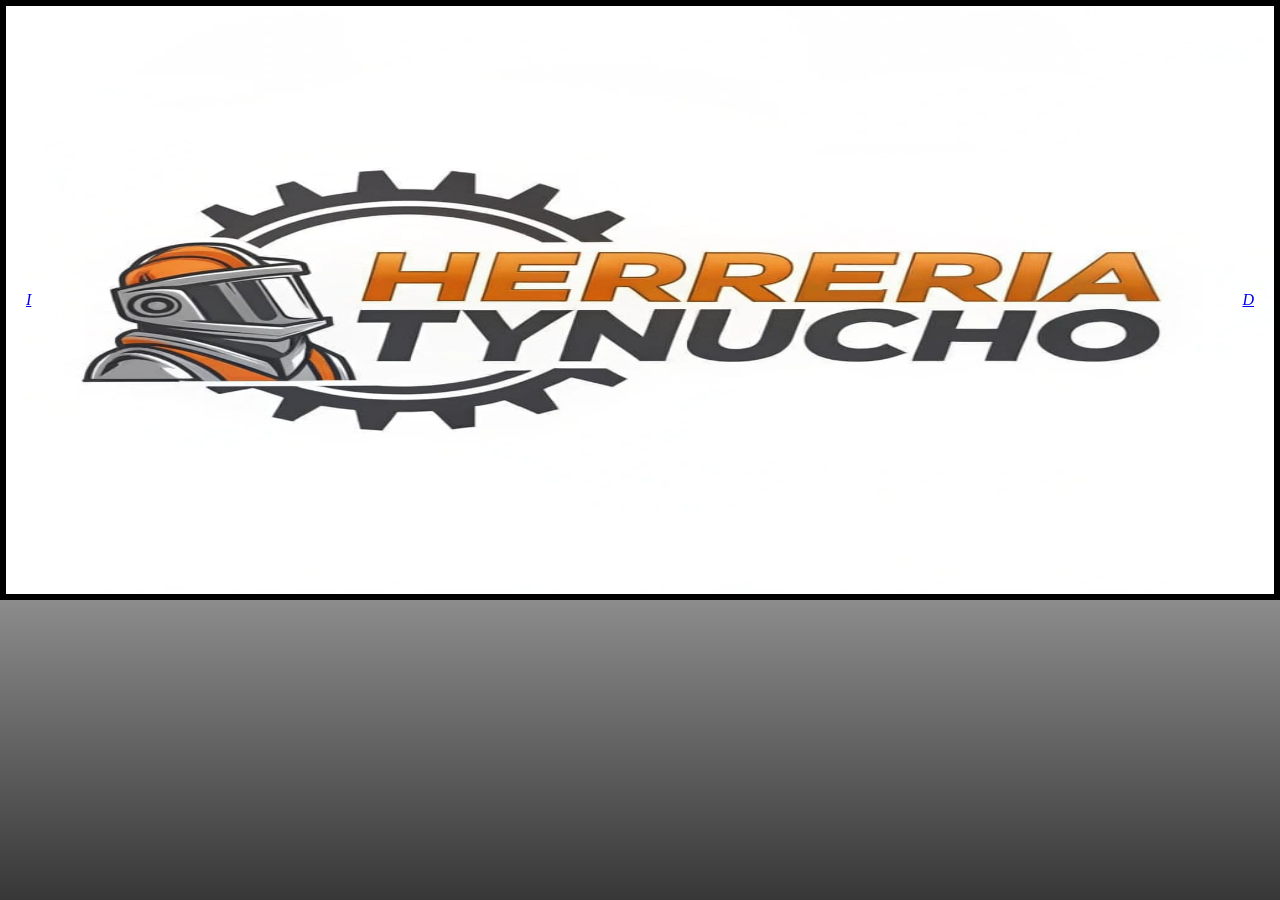
==== index.html @ e4d13f02 "carrusel improvisado(pagina principal)" ====
<!DOCTYPE html>
<html lang="en">

<head>
    <meta charset="UTF-8">
    <meta name="viewport" content="width=device-width, initial-scale=1.0">
    <title>Document</title>
    <link rel="stylesheet" href="style.css">
</head>

<body>
    <div id="contenidoCarrusel">
        <div class="carrusel" id="carrusel1">
            <div class="tarjetas" id="tarjeta1">

                <img src="./imagenes/logo.jpg" alt="logo">
            </div>
            <div class="flechas">
                <a href="#carrusel3">
                    <i>I</i>
                </a>
                <a href="#carrusel2">
                    <i>D</i>
                </a>
            </div>
        </div>

        <div class="carrusel" id="carrusel2">
            <div class="tarjetas" id="tarjeta2">
                B
                <img src="./imagenes/foto1.jpg" alt="">
            </div>
            <div class="flechas">

                <a href="#carrusel1">
                    <i>I</i>
                </a>
                <a href="#carrusel3">
                    <i>D</i>
                </a>
            </div>
        </div>

        <div class="carrusel" id="carrusel3">
            <div class="tarjetas" id="tarjeta3">
                C
                <img src="./imagenes/foto3.jpg" alt="">
            </div>
            <div class="flechas">
                <a href="#carrusel2">
                    <i>I</i>
                </a>
                <a href="#carrusel1">
                    <i>D</i>
                </a>
            </div>
        </div>
    </div>
</body>

</html>
---- style.css ----
* {
    margin: 0;
    padding: 0;
    box-sizing: border-box;
}


body {
    background: linear-gradient(180deg,
            rgba(140, 140, 140) 0%,
            rgba(55, 55, 55) 50%,
            rgba(140, 140, 140, 1) 100%);
}

#contenidoCarrusel {
    border: 5px solid black;
    height: 600px;
    overflow: hidden;

}

.carrusel {
    border: 1px solid black;
    height: 100%;
    position: relative;
}

.tarjetas {

    height: 100%;
}

.flechas {
    position: absolute;
    top: 0;
    height: 100%;
    width: 100%;
    display: flex;
    align-items: center;
    justify-content: space-between;
    padding: 20px;
}

#tarjeta1 {
    background-color: blueviolet;
}

#tarjeta2 {
    background-color: aquamarine;
}

#tarjeta3 {
    background-color: chartreuse;
}

img {
    width: 100%;
    height: 100%;
}
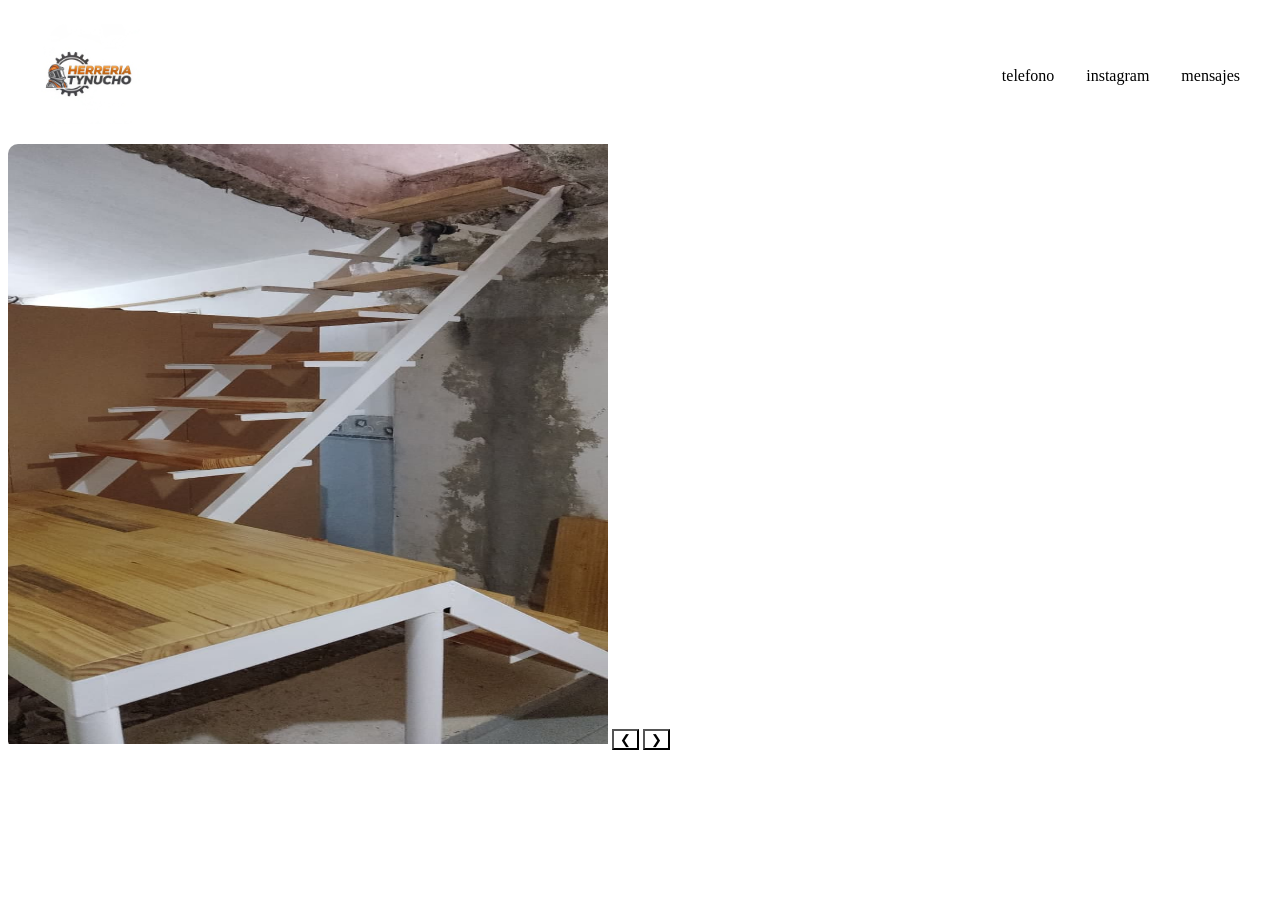
==== commit 8b4596ef: "al fin funciona el carrusel" ====
--- a/index.html
+++ b/index.html
@@ -4,58 +4,26 @@
 <head>
     <meta charset="UTF-8">
     <meta name="viewport" content="width=device-width, initial-scale=1.0">
-    <title>Document</title>
+    <title>Pagina Principal;</title>
     <link rel="stylesheet" href="style.css">
 </head>
 
 <body>
-    <div id="contenidoCarrusel">
-        <div class="carrusel" id="carrusel1">
-            <div class="tarjetas" id="tarjeta1">
+    <nav>
+        <div class="logo"><img src="./imagenes/logo.jpg" height="100px" width="100px"></div>
+        <ul class="arriba">
+            <li>telefono</li>
+            <li>instagram</li>
+            <li>mensajes</li>
+        </ul>
 
-                <img src="./imagenes/logo.jpg" alt="logo">
-            </div>
-            <div class="flechas">
-                <a href="#carrusel3">
-                    <i>I</i>
-                </a>
-                <a href="#carrusel2">
-                    <i>D</i>
-                </a>
-            </div>
-        </div>
-
-        <div class="carrusel" id="carrusel2">
-            <div class="tarjetas" id="tarjeta2">
-                B
-                <img src="./imagenes/foto1.jpg" alt="">
-            </div>
-            <div class="flechas">
-
-                <a href="#carrusel1">
-                    <i>I</i>
-                </a>
-                <a href="#carrusel3">
-                    <i>D</i>
-                </a>
-            </div>
-        </div>
-
-        <div class="carrusel" id="carrusel3">
-            <div class="tarjetas" id="tarjeta3">
-                C
-                <img src="./imagenes/foto3.jpg" alt="">
-            </div>
-            <div class="flechas">
-                <a href="#carrusel2">
-                    <i>I</i>
-                </a>
-                <a href="#carrusel1">
-                    <i>D</i>
-                </a>
-            </div>
-        </div>
+    </nav>
+    <div class="carrusel">
+        <img id="imagen" width="600px" height="600px">
+        <button id="prev" onclick="imagenAnterior()">&#10094</button>
+        <button id="next" onclick="imagenSiguiente()">&#10095</button>
     </div>
+    <script src="./script.js"></script>
 </body>
 
 </html>
--- a/style.css
+++ b/style.css
@@ -1,59 +1,29 @@
 * {
-    margin: 0;
-    padding: 0;
-    box-sizing: border-box;
+    background-color: white;
 }
 
 
-body {
-    background: linear-gradient(180deg,
-            rgba(140, 140, 140) 0%,
-            rgba(55, 55, 55) 50%,
-            rgba(140, 140, 140, 1) 100%);
+
+nav {
+    display: flex;
+    justify-content: space-between;
+    align-items: center;
+    padding: 1rem 2rem;
+    margin: auto;
 }
 
-#contenidoCarrusel {
-    border: 5px solid black;
-    height: 600px;
-    overflow: hidden;
-
+.arriba {
+    display: flex;
+    list-style: none;
+    gap: 2rem
 }
 
 .carrusel {
-    border: 1px solid black;
-    height: 100%;
     position: relative;
-}
+    margin: auto;
+    overflow: hidden;
+    border-radius: 10px;
+    flex-shrink: 0;
+    object-fit: cover;
 
-.tarjetas {
-
-    height: 100%;
-}
-
-.flechas {
-    position: absolute;
-    top: 0;
-    height: 100%;
-    width: 100%;
-    display: flex;
-    align-items: center;
-    justify-content: space-between;
-    padding: 20px;
-}
-
-#tarjeta1 {
-    background-color: blueviolet;
-}
-
-#tarjeta2 {
-    background-color: aquamarine;
-}
-
-#tarjeta3 {
-    background-color: chartreuse;
-}
-
-img {
-    width: 100%;
-    height: 100%;
 }
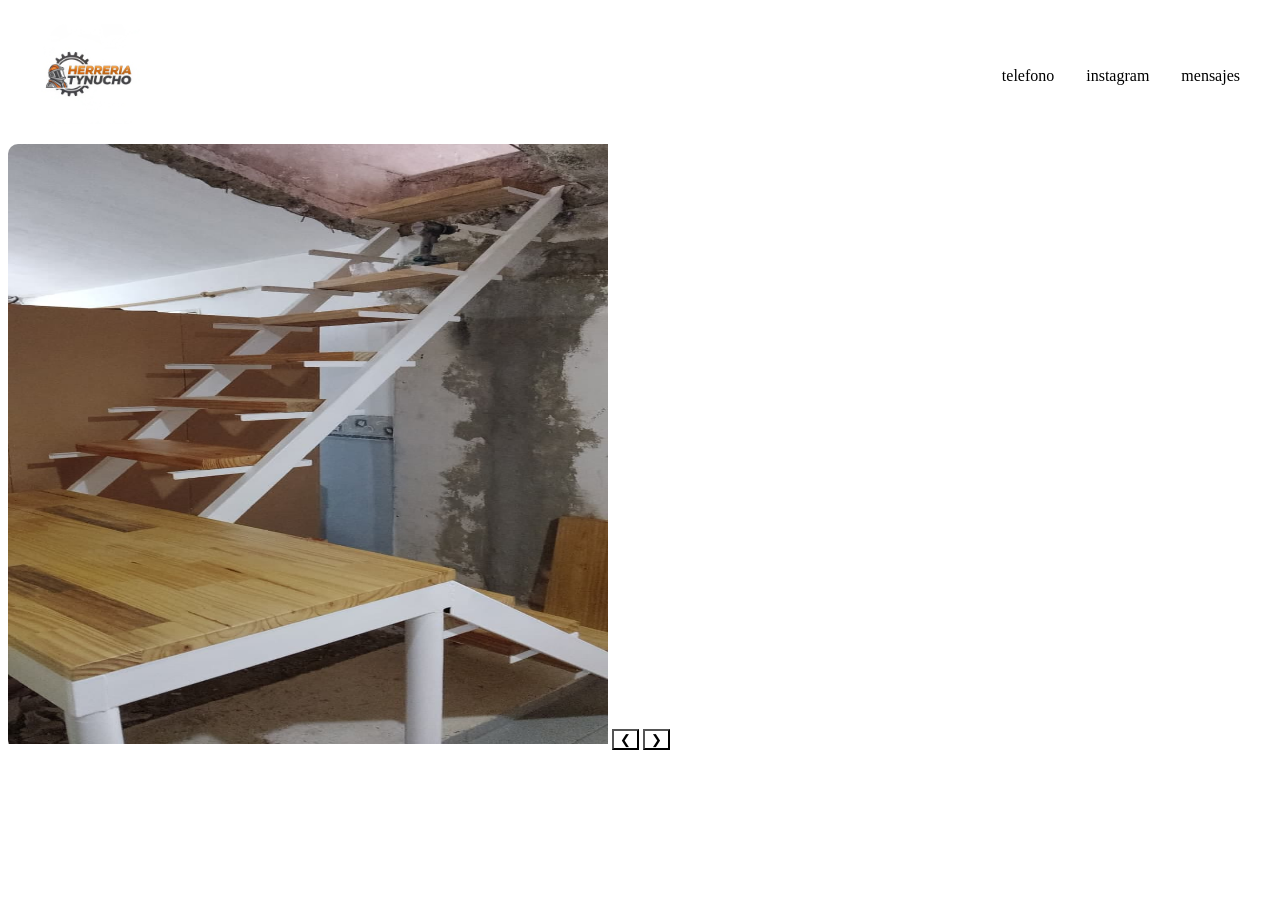
==== commit 9c31ff06: "al fin funciona el carrusel" ====
--- a/index.html
+++ b/index.html
@@ -4,7 +4,9 @@
 <head>
     <meta charset="UTF-8">
     <meta name="viewport" content="width=device-width, initial-scale=1.0">
-    <title>Pagina Principal;</title>
+
+    <title>Herreria Tynucho</title>
+
     <link rel="stylesheet" href="style.css">
 </head>
 
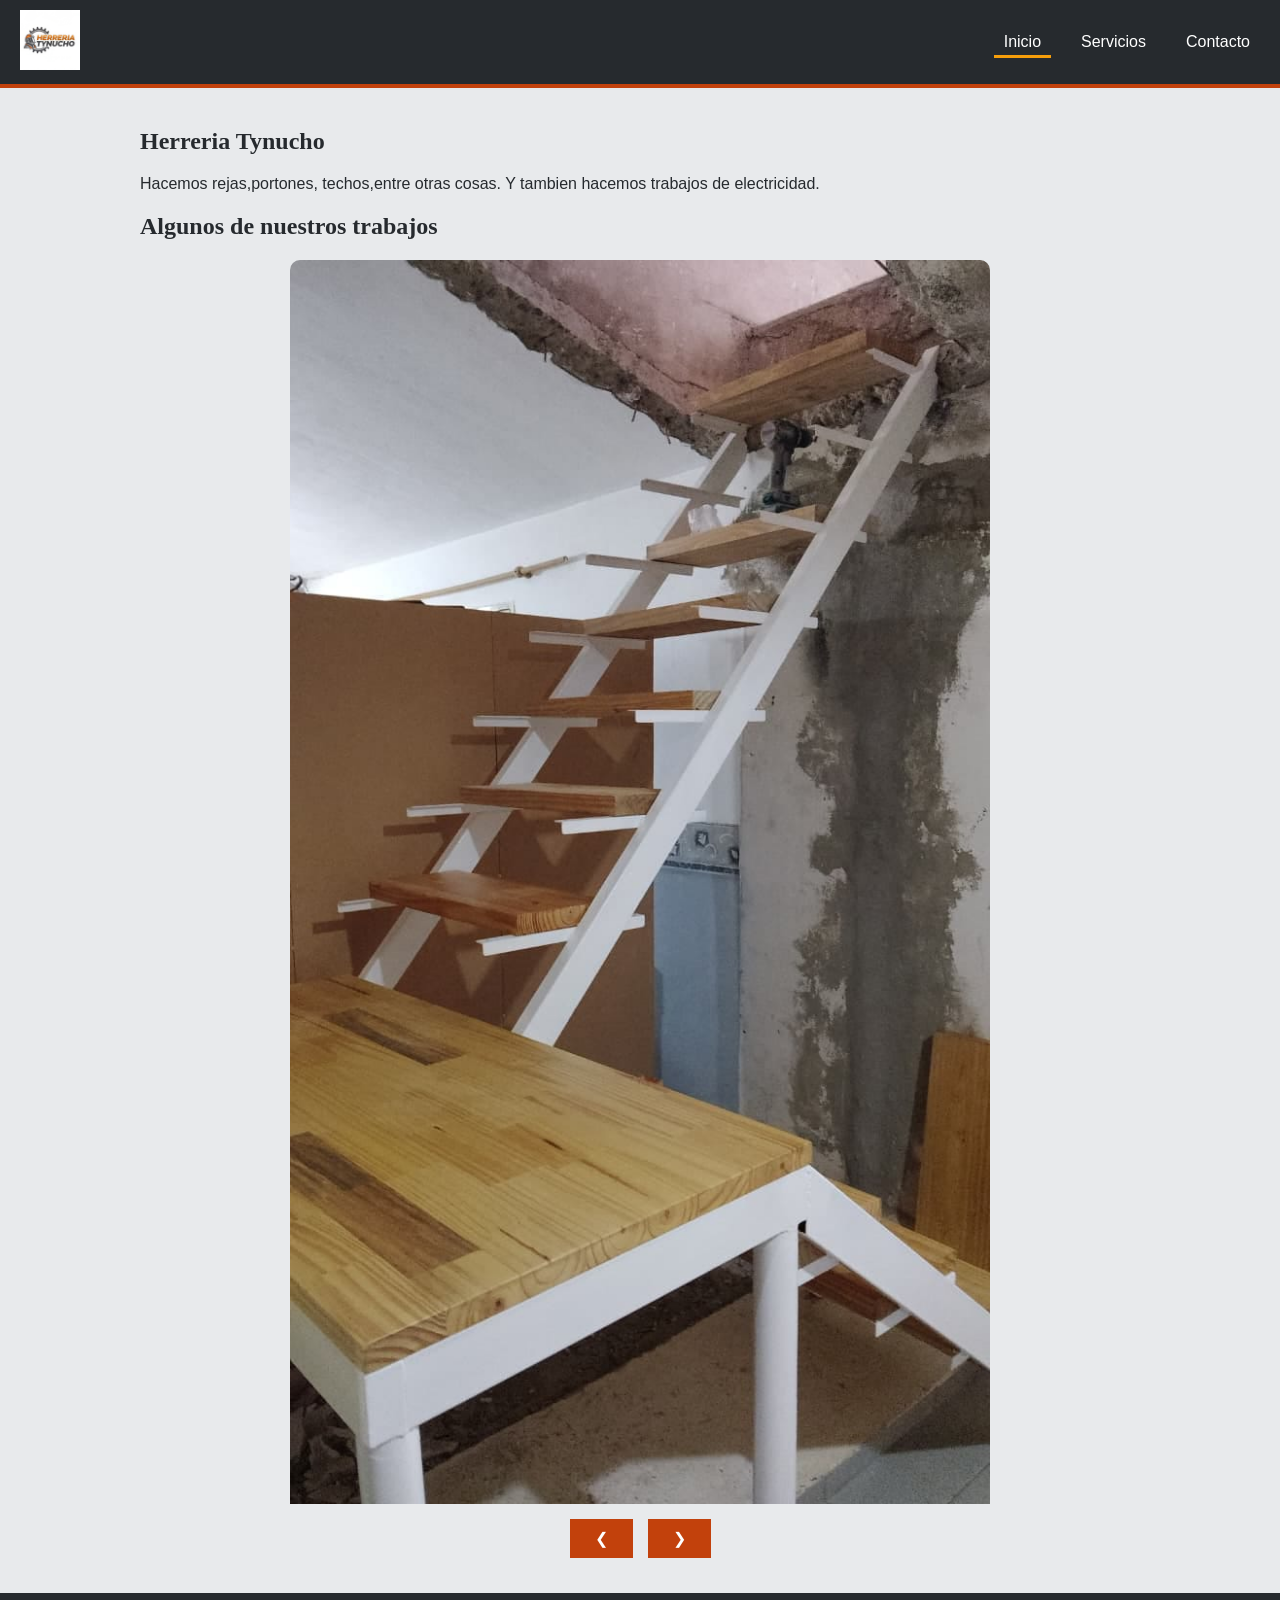
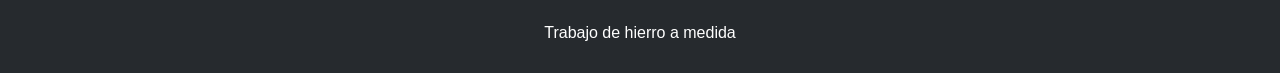
==== commit 757d891f: "pagina principal completa" ====
--- a/index.html
+++ b/index.html
@@ -1,31 +1,49 @@
 <!DOCTYPE html>
-<html lang="en">
+<html lang="es">
 
 <head>
     <meta charset="UTF-8">
     <meta name="viewport" content="width=device-width, initial-scale=1.0">
-
     <title>Herreria Tynucho</title>
-
     <link rel="stylesheet" href="style.css">
 </head>
 
 <body>
-    <nav>
-        <div class="logo"><img src="./imagenes/logo.jpg" height="100px" width="100px"></div>
-        <ul class="arriba">
-            <li>telefono</li>
-            <li>instagram</li>
-            <li>mensajes</li>
-        </ul>
+    <header class="encabezado-sitio">
+        <nav class="barra-navegacion" aria-label="Menu principal">
+            <a href="index.html" class="logo"><img src="imagenes/logo.jpg" alt="logo de la herreria"></a>
+            <ul class="menu">
+                <li><a href="index.html" class="activo" aria-current="page">Inicio</a></li>
+                <li><a href="productos.html">Servicios</a></li>
+                <li><a href="contacto.html">Contacto</a></li>
+            </ul>
+        </nav>
+    </header>
 
-    </nav>
-    <div class="carrusel">
-        <img id="imagen" width="600px" height="600px">
-        <button id="prev" onclick="imagenAnterior()">&#10094</button>
-        <button id="next" onclick="imagenSiguiente()">&#10095</button>
-    </div>
-    <script src="./script.js"></script>
+    <main>
+        <section>
+            <h1 class="titulo-pagina">Herreria Tynucho</h1>
+            <p class="introduccion">Hacemos rejas,portones, techos,entre otras cosas. Y tambien hacemos trabajos de
+                electricidad.</p>
+        </section>
+        
+        <section>
+        <h2>Algunos de nuestros trabajos</h2>
+        <div class="carrusel">
+            <!--imagen incial del carrusel-->
+        <img id="imagen" src="imagenes/foto1.jpg" alt="escaleras">
+        <div class="carrusel-controles">
+            <button type="button" id="prev" class="boton" onclick="imagenAnterior()">&#10094</button>
+            <button type="button" id="next" class="boton" onclick="imagenSiguiente()">&#10095</button>
+        </div>
+        </div>
+        </section>
+    </main>
+        
+         <footer class="pie-sitio">
+            <p>Trabajo de hierro a medida</p>
+        </footer>
+
+        <script src="./script.js"></script>
 </body>
-
 </html>
--- a/style.css
+++ b/style.css
@@ -1,29 +1,106 @@
-* {
-    background-color: white;
+body {
+  margin: 0;
+  font-family: Verdana, sans-serif;
+  background-color: #e8eaec;
+  color: #262a2e;
 }
 
-
-
-nav {
-    display: flex;
-    justify-content: space-between;
-    align-items: center;
-    padding: 1rem 2rem;
-    margin: auto;
+h1, h2 {
+  font-family: Georgia, serif;
 }
 
-.arriba {
-    display: flex;
-    list-style: none;
-    gap: 2rem
+/* Encabezado y menu */
+.encabezado-sitio {
+  background-color: #262a2e;
+  border-bottom: 4px solid #c2410c;
 }
 
+.barra-navegacion {
+  display: flex;
+  justify-content: space-between;
+  align-items: center;
+  flex-wrap: wrap;
+  padding: 10px 20px;
+}
+
+.logo img {
+  height: 60px;
+}
+
+.menu {
+  display: flex;
+  list-style: none;
+  gap: 20px;
+  margin: 0;
+  padding: 0;
+}
+
+.menu a {
+  color: white;
+  text-decoration: none;
+  padding: 5px 10px;
+}
+
+.menu a:hover {
+  color: #f59e0b;
+}
+
+.menu a.activo {
+  border-bottom: 3px solid #f59e0b;
+}
+
+/* Contenido */
+main {
+  max-width: 1000px;
+  margin: 0 auto;
+  padding: 20px;
+}
+
+/* Carrusel */
 .carrusel {
-    position: relative;
-    margin: auto;
-    overflow: hidden;
-    border-radius: 10px;
-    flex-shrink: 0;
-    object-fit: cover;
+  max-width: 700px;
+  margin: auto;
+  overflow: hidden;
+  border-radius: 10px;
+}
 
+.carrusel img {
+  width: 100%;
+  height: auto;
+  display: block;
+}
+
+.carrusel-controles {
+  display: flex;
+  justify-content: center;
+  gap: 15px;
+  margin: 15px 0;
+}
+
+.boton {
+  font-size: 1rem;
+  padding: 10px 25px;
+  background-color: #c2410c;
+  color: white;
+  border: none;
+  cursor: pointer;
+}
+
+.boton:hover {
+  background-color: #9a3412;
+}
+
+/* Pie de pagina */
+.pie-sitio {
+  background-color: #262a2e;
+  color: white;
+  text-align: center;
+  padding: 15px;
+}
+
+/* Celulares */
+@media (max-width: 600px) {
+  .barra-navegacion {
+    justify-content: center;
+  }
 }
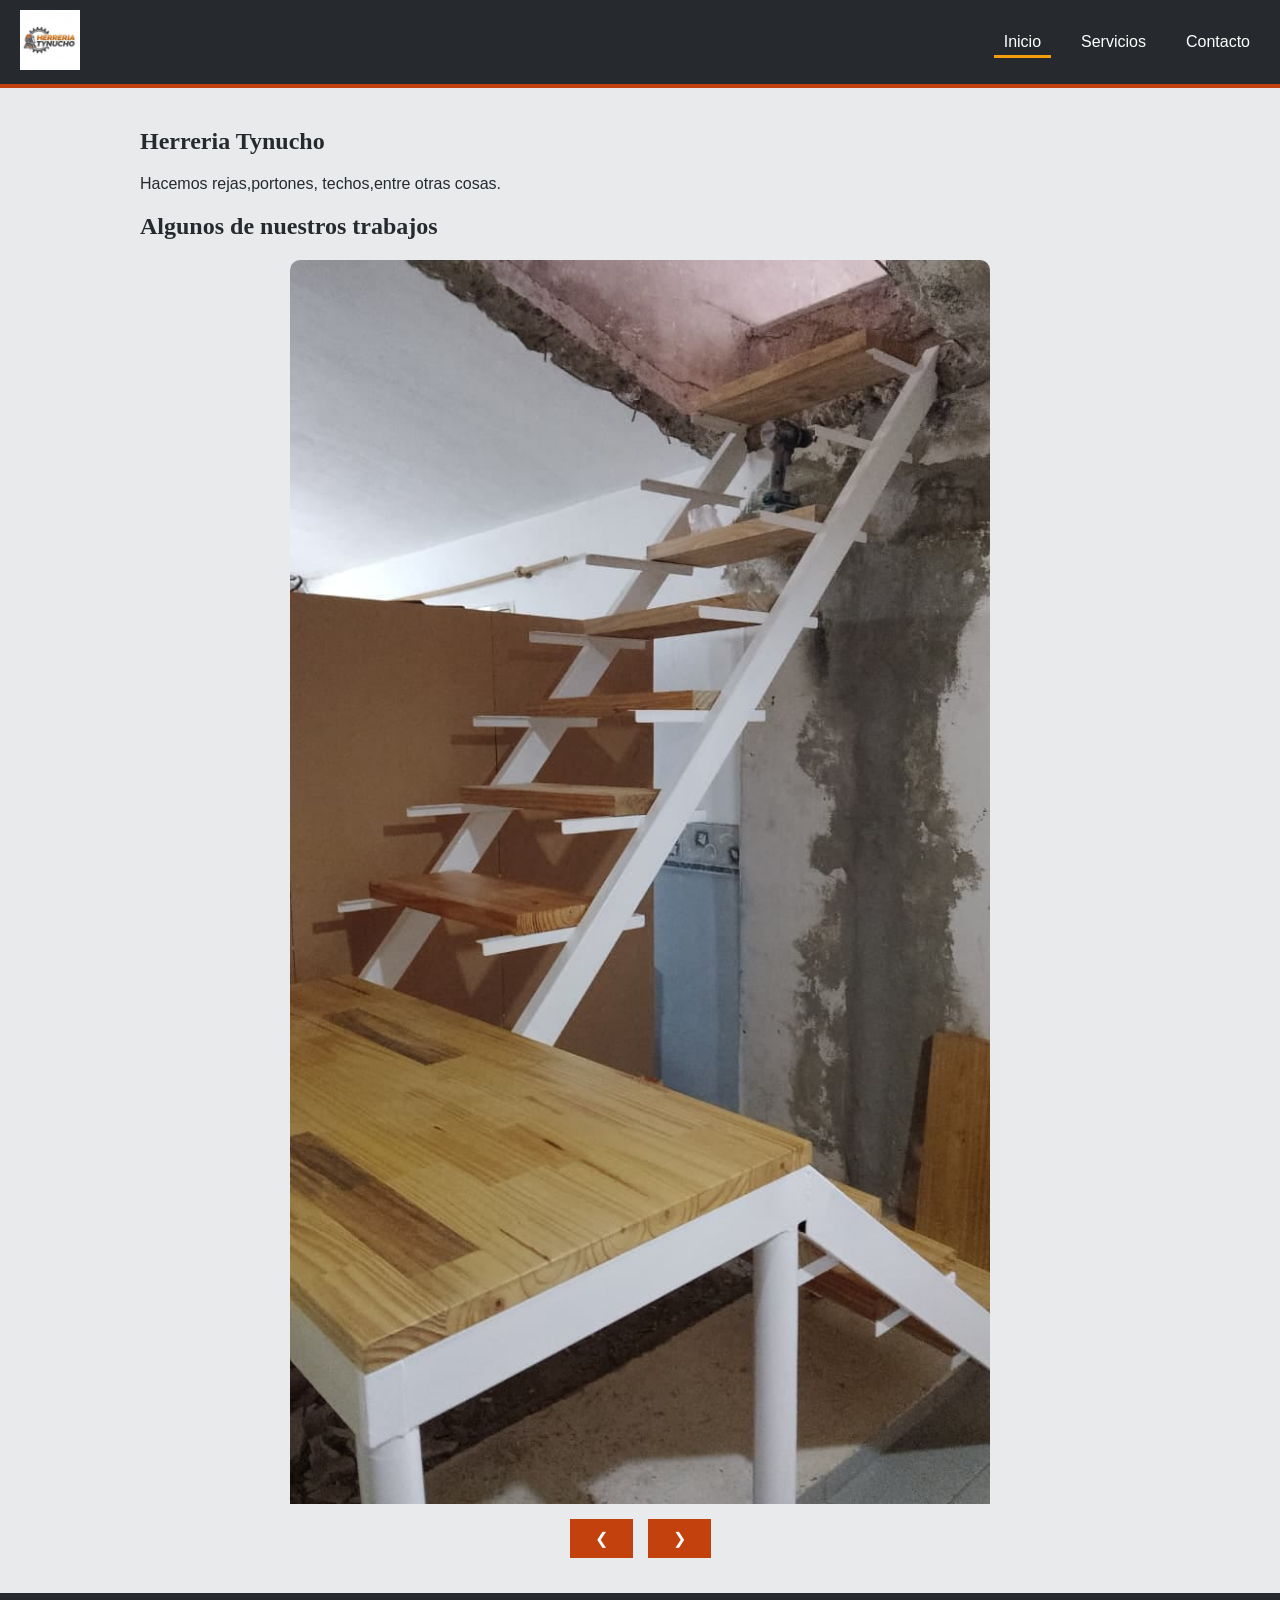
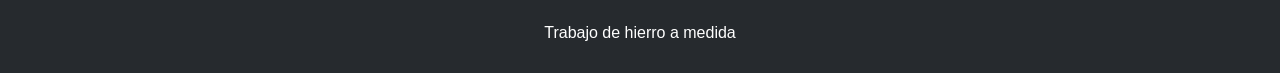
==== commit 8474397d: "pagina servicios completa y algunos ajustes" ====
--- a/index.html
+++ b/index.html
@@ -14,7 +14,7 @@
             <a href="index.html" class="logo"><img src="imagenes/logo.jpg" alt="logo de la herreria"></a>
             <ul class="menu">
                 <li><a href="index.html" class="activo" aria-current="page">Inicio</a></li>
-                <li><a href="productos.html">Servicios</a></li>
+                <li><a href="servicios.html">Servicios</a></li>
                 <li><a href="contacto.html">Contacto</a></li>
             </ul>
         </nav>
@@ -23,8 +23,7 @@
     <main>
         <section>
             <h1 class="titulo-pagina">Herreria Tynucho</h1>
-            <p class="introduccion">Hacemos rejas,portones, techos,entre otras cosas. Y tambien hacemos trabajos de
-                electricidad.</p>
+            <p class="introduccion">Hacemos rejas,portones, techos,entre otras cosas. </p>
         </section>
         
         <section>
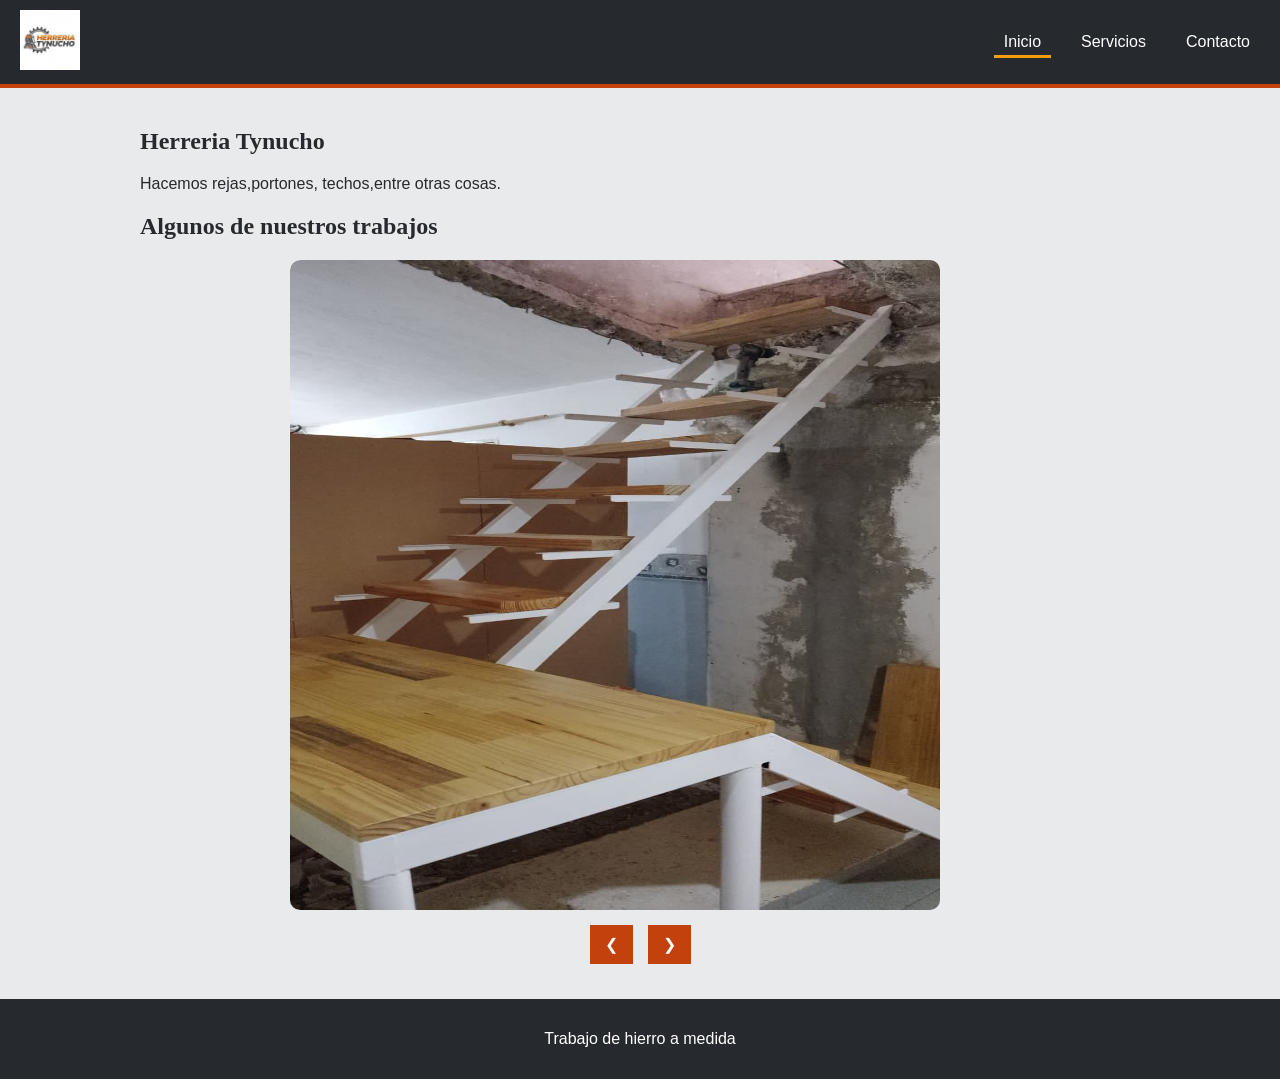
==== commit 069bf5df: "formulario js terminado" ====
--- a/index.html
+++ b/index.html
@@ -25,24 +25,25 @@
             <h1 class="titulo-pagina">Herreria Tynucho</h1>
             <p class="introduccion">Hacemos rejas,portones, techos,entre otras cosas. </p>
         </section>
-        
+
         <section>
-        <h2>Algunos de nuestros trabajos</h2>
-        <div class="carrusel">
-            <!--imagen incial del carrusel-->
-        <img id="imagen" src="imagenes/foto1.jpg" alt="escaleras">
-        <div class="carrusel-controles">
-            <button type="button" id="prev" class="boton" onclick="imagenAnterior()">&#10094</button>
-            <button type="button" id="next" class="boton" onclick="imagenSiguiente()">&#10095</button>
-        </div>
-        </div>
+            <h2>Algunos de nuestros trabajos</h2>
+            <div class="carrusel">
+                <!--imagen incial del carrusel-->
+                <img id="imagen" src="imagenes/foto1.jpg" alt="escaleras">
+                <div class="carrusel-controles">
+                    <button type="button" id="prev" class="boton" onclick="imagenAnterior()">&#10094</button>
+                    <button type="button" id="next" class="boton" onclick="imagenSiguiente()">&#10095</button>
+                </div>
+            </div>
         </section>
     </main>
-        
-         <footer class="pie-sitio">
-            <p>Trabajo de hierro a medida</p>
-        </footer>
 
-        <script src="./script.js"></script>
+    <footer class="pie-sitio">
+        <p>Trabajo de hierro a medida</p>
+    </footer>
+
+    <script src="./script.js"></script>
 </body>
+
 </html>
--- a/style.css
+++ b/style.css
@@ -5,7 +5,8 @@
   color: #262a2e;
 }
 
-h1, h2 {
+h1,
+h2 {
   font-family: Georgia, serif;
 }
 
@@ -66,8 +67,10 @@
 
 .carrusel img {
   width: 100%;
-  height: auto;
   display: block;
+  height: 650px;
+  width: 650px;
+  border-radius: 10px;
 }
 
 .carrusel-controles {
@@ -79,7 +82,7 @@
 
 .boton {
   font-size: 1rem;
-  padding: 10px 25px;
+  padding: 10px 15px;
   background-color: #c2410c;
   color: white;
   border: none;
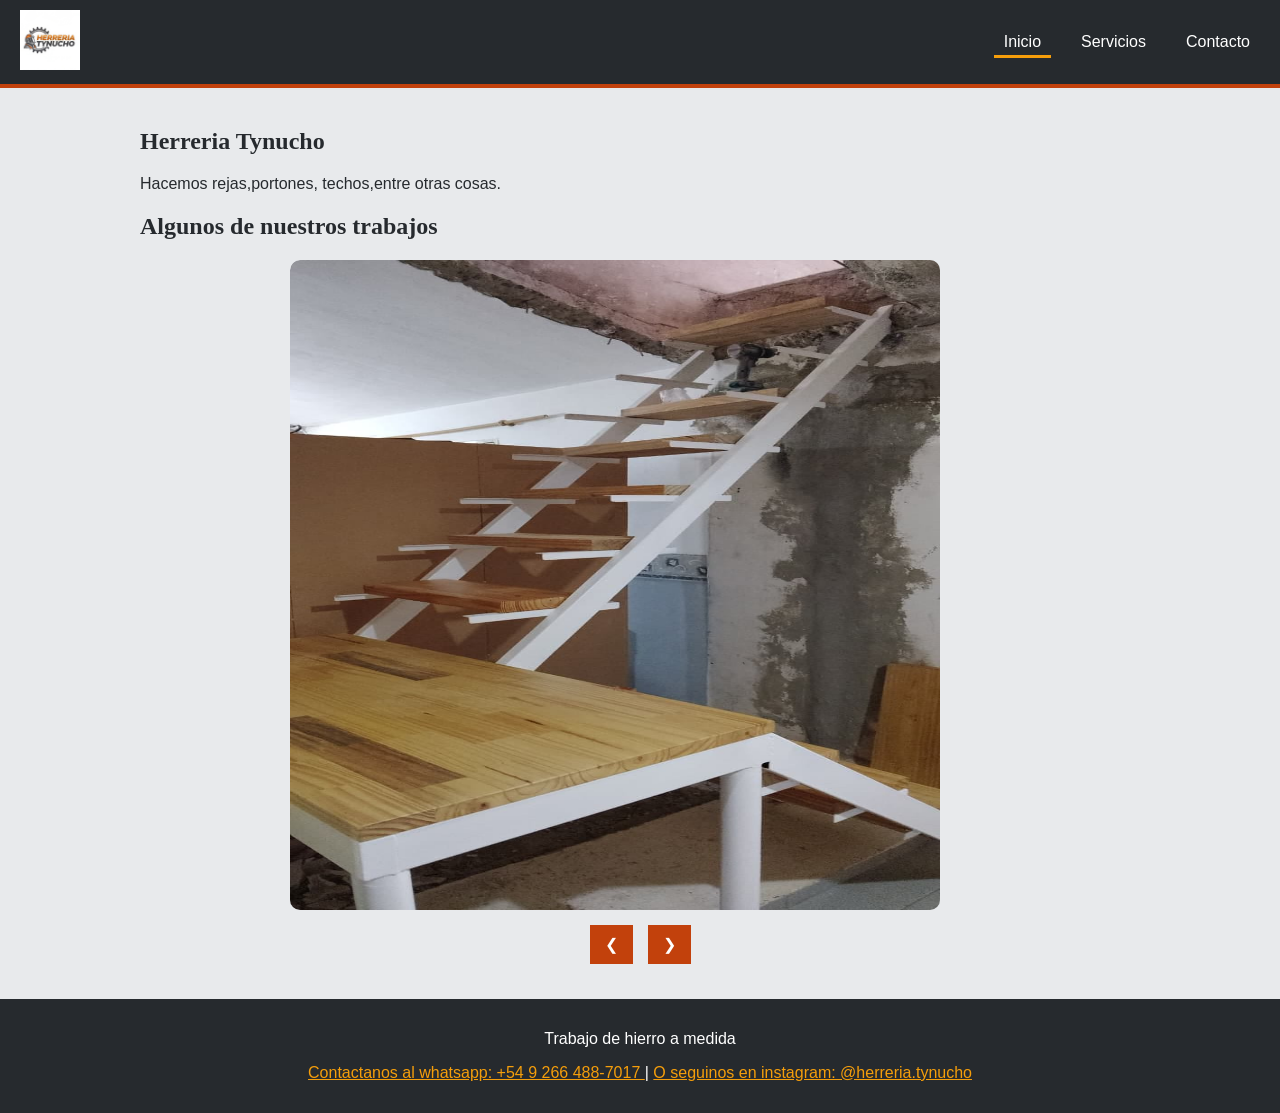
==== commit c719fb8e: "agregacion de instagram y whatsapp en las 3 paginas" ====
--- a/index.html
+++ b/index.html
@@ -41,6 +41,11 @@
 
     <footer class="pie-sitio">
         <p>Trabajo de hierro a medida</p>
+        <p>
+      <a href="https://wa.me/5492664887017" target="_blank" rel="noopener noreferrer">Contactanos al whatsapp: +54 9 266 488-7017 </a>
+      |
+      <a href="https://www.instagram.com/herreria.tynucho" target="_blank" rel="noopener noreferrer"> O seguinos en instagram: @herreria.tynucho</a>
+        </p>
     </footer>
 
     <script src="./script.js"></script>
--- a/style.css
+++ b/style.css
@@ -5,8 +5,7 @@
   color: #262a2e;
 }
 
-h1,
-h2 {
+h1, h2 {
   font-family: Georgia, serif;
 }
 
@@ -100,6 +99,12 @@
   text-align: center;
   padding: 15px;
 }
+.pie-sitio a {
+  color: #f59e0b;
+}
+.pie-sitio a:hover {
+  color: white;
+}
 
 /* Celulares */
 @media (max-width: 600px) {
